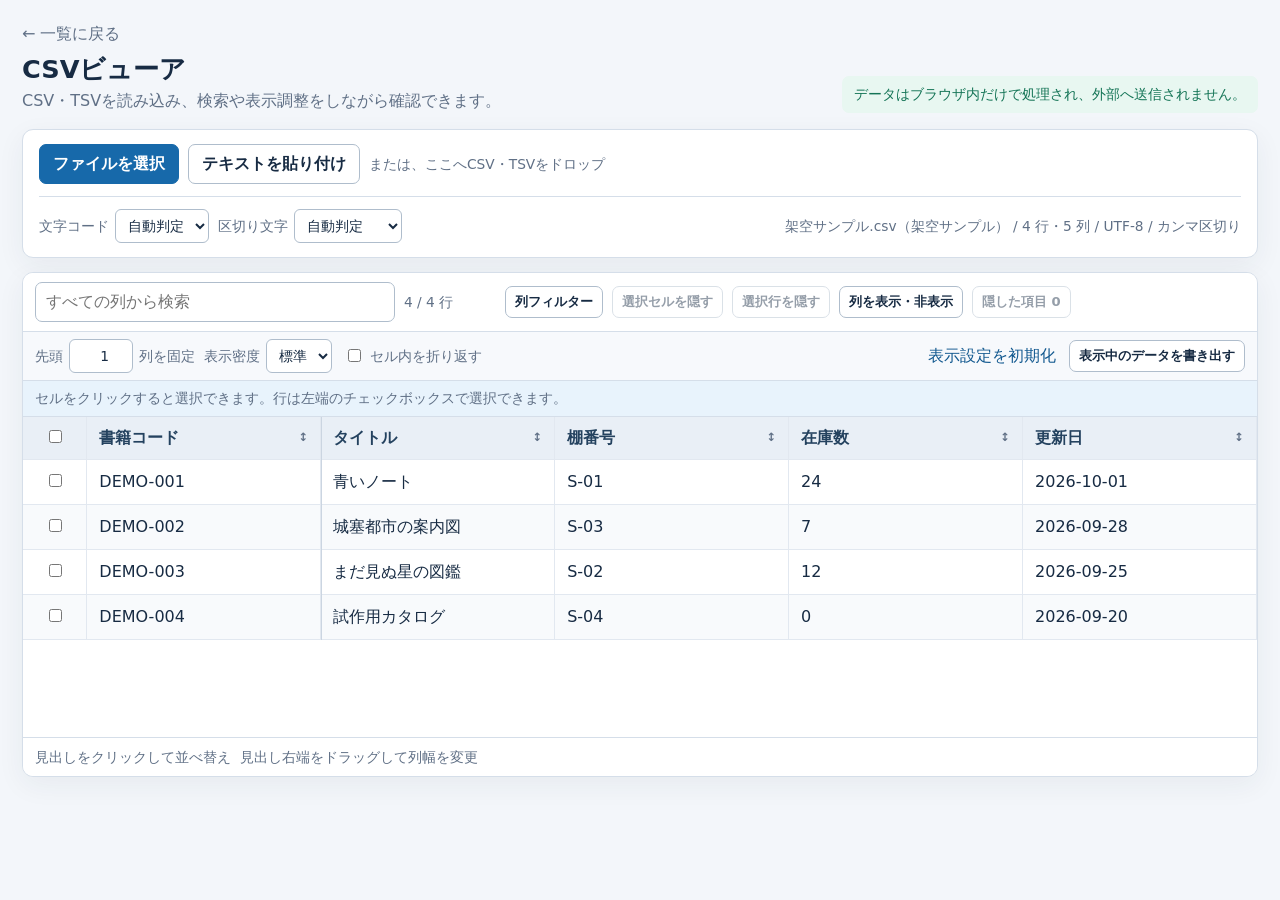
==== csv-viewer.html @ f773f1e9 "add csv viewer" ====
<!doctype html>
<html lang="ja">
<head>
  <meta charset="utf-8" />
  <meta name="viewport" content="width=device-width, initial-scale=1" />
  <meta http-equiv="Content-Security-Policy" content="default-src 'self'; script-src 'self'; style-src 'self'; img-src 'self' data:; object-src 'none'; base-uri 'none'; form-action 'self'" />
  <title>CSVビューア</title>
  <link rel="stylesheet" href="css/csv-viewer.css" />
</head>
<body>
  <main class="page">
    <header class="page-header">
      <div>
        <a class="back-link" href="index.html">← 一覧に戻る</a>
        <h1>CSVビューア</h1>
        <p>CSV・TSVを読み込み、検索や表示調整をしながら確認できます。</p>
      </div>
      <p class="privacy-note">データはブラウザ内だけで処理され、外部へ送信されません。</p>
    </header>

    <section id="drop-zone" class="source-panel" aria-label="データの読み込み">
      <div class="source-actions">
        <button id="open-file-button" class="button button-primary" type="button">ファイルを選択</button>
        <input id="file-input" type="file" accept=".csv,.tsv,text/csv,text/tab-separated-values,text/plain" hidden />
        <button id="open-paste-button" class="button" type="button">テキストを貼り付け</button>
        <span class="drop-hint">または、ここへCSV・TSVをドロップ</span>
      </div>

      <div class="source-options">
        <label>
          文字コード
          <select id="encoding-select">
            <option value="auto">自動判定</option>
            <option value="utf-8">UTF-8</option>
            <option value="shift_jis">Shift_JIS</option>
          </select>
        </label>
        <label>
          区切り文字
          <select id="delimiter-select">
            <option value="auto">自動判定</option>
            <option value=",">カンマ</option>
            <option value="tab">タブ</option>
            <option value=";">セミコロン</option>
          </select>
        </label>
        <span id="source-summary" class="source-summary" aria-live="polite"></span>
      </div>
    </section>

    <section id="issue-panel" class="issue-panel" aria-live="polite" hidden>
      <div>
        <h2 id="issue-title"></h2>
        <p id="issue-summary"></p>
        <ol id="issue-list"></ol>
      </div>
      <button id="close-issue-button" class="icon-button" type="button" aria-label="メッセージを閉じる">×</button>
    </section>

    <section id="viewer" class="viewer" aria-label="CSVデータ" hidden>
      <div class="viewer-toolbar">
        <label class="search-box">
          <span class="visually-hidden">すべての列を検索</span>
          <input id="global-search" type="search" placeholder="すべての列から検索" autocomplete="off" />
        </label>
        <span id="row-count" class="row-count" aria-live="polite"></span>
        <button id="toggle-filters-button" class="button button-small" type="button" aria-pressed="false">列フィルター</button>
        <button id="hide-cell-button" class="button button-small" type="button" disabled>選択セルを隠す</button>
        <button id="hide-rows-button" class="button button-small" type="button" disabled>選択行を隠す</button>
        <button id="open-columns-button" class="button button-small" type="button" aria-haspopup="dialog">列を表示・非表示</button>
        <button id="open-hidden-button" class="button button-small" type="button" disabled>隠した項目 <span id="hidden-count">0</span></button>
      </div>

      <div class="display-toolbar">
        <label>
          先頭
          <input id="freeze-count" type="number" min="0" value="1" inputmode="numeric" />
          列を固定
        </label>
        <label>
          表示密度
          <select id="density-select">
            <option value="compact">狭い</option>
            <option value="normal" selected>標準</option>
            <option value="comfortable">広い</option>
          </select>
        </label>
        <label class="check-label"><input id="wrap-toggle" type="checkbox" /> セル内を折り返す</label>
        <span class="toolbar-spacer"></span>
        <button id="reset-view-button" class="link-button" type="button">表示設定を初期化</button>
        <button id="export-button" class="button button-small" type="button">表示中のデータを書き出す</button>
      </div>

      <p id="selection-status" class="selection-status" aria-live="polite">セルをクリックすると選択できます。</p>

      <div id="table-region" class="table-region" role="region" aria-label="CSVテーブル" tabindex="0">
        <table id="data-table">
          <colgroup id="table-columns"></colgroup>
          <thead id="table-head"></thead>
          <tbody id="table-body"></tbody>
        </table>
        <div id="empty-result" class="empty-result" hidden>条件に一致する行はありません。</div>
      </div>

      <div class="viewer-footer">
        <span>見出しをクリックして並べ替え</span>
        <span>見出し右端をドラッグして列幅を変更</span>
        <span class="toolbar-spacer"></span>
        <button id="render-more-button" class="button button-small" type="button" hidden>さらに表示</button>
      </div>
    </section>
  </main>

  <dialog id="paste-dialog">
    <form method="dialog" class="dialog-card">
      <div class="dialog-header">
        <div>
          <h2>CSV・TSVを貼り付け</h2>
          <p>値はHTMLとして解釈せず、そのまま文字列として表示します。</p>
        </div>
        <button class="icon-button" value="cancel" aria-label="閉じる">×</button>
      </div>
      <label for="paste-input">テキスト</label>
      <textarea id="paste-input" rows="12" spellcheck="false" placeholder="商品コード,商品名,数量&#10;DEMO-001,架空の商品,10"></textarea>
      <div class="dialog-actions">
        <button class="button" value="cancel">キャンセル</button>
        <button id="load-paste-button" class="button button-primary" type="button">読み込む</button>
      </div>
    </form>
  </dialog>

  <dialog id="columns-dialog">
    <form method="dialog" class="dialog-card dialog-card-wide">
      <div class="dialog-header">
        <div>
          <h2>列を表示・非表示</h2>
          <p>表示する列にチェックを付け、隠す列はチェックを外します。</p>
        </div>
        <button class="icon-button" value="cancel" aria-label="閉じる">×</button>
      </div>
      <div class="column-dialog-toolbar">
        <label class="search-box"><span class="visually-hidden">列名を検索</span><input id="column-search" type="search" placeholder="列名を検索" /></label>
        <button id="show-all-columns-button" class="link-button" type="button">すべて表示</button>
        <button id="hide-all-columns-button" class="link-button" type="button">すべて隠す</button>
      </div>
      <div id="column-list" class="column-list"></div>
      <div class="dialog-actions">
        <button class="button button-primary" value="ok">完了</button>
      </div>
    </form>
  </dialog>

  <dialog id="hidden-dialog">
    <form method="dialog" class="dialog-card dialog-card-wide">
      <div class="dialog-header">
        <div>
          <h2>隠した項目</h2>
          <p>行またはセルを個別に表示へ戻せます。</p>
        </div>
        <button class="icon-button" value="cancel" aria-label="閉じる">×</button>
      </div>
      <div id="hidden-list" class="hidden-list"></div>
      <div class="dialog-actions split-actions">
        <button id="restore-all-button" class="link-button" type="button">すべて表示へ戻す</button>
        <button class="button button-primary" value="ok">完了</button>
      </div>
    </form>
  </dialog>

  <dialog id="export-dialog">
    <form method="dialog" class="dialog-card">
      <div class="dialog-header">
        <div>
          <h2>CSVを書き出す</h2>
          <p id="export-summary"></p>
        </div>
        <button class="icon-button" value="cancel" aria-label="閉じる">×</button>
      </div>
      <label class="export-option">
        <input id="export-safe-toggle" type="checkbox" checked />
        <span>
          <strong>数式として実行される値を文字列にする（推奨）</strong>
          <small>「=」「+」「-」「@」で始まる値へ、出力時だけ「'」を追加します。読み込んだデータは変更しません。</small>
        </span>
      </label>
      <div class="dialog-actions">
        <button class="button" value="cancel">キャンセル</button>
        <button id="confirm-export-button" class="button button-primary" type="button">CSVを書き出す</button>
      </div>
    </form>
  </dialog>

  <script src="js/csv-viewer.js"></script>
</body>
</html>
---- css/csv-viewer.css ----
:root {
  color-scheme: light;
  --bg: #f3f6fa;
  --surface: #ffffff;
  --surface-subtle: #f7f9fc;
  --border: #d5dee9;
  --border-strong: #afbdcc;
  --text: #172b43;
  --muted: #607086;
  --accent: #1769aa;
  --accent-strong: #11588f;
  --accent-soft: #e8f3fc;
  --danger: #a62b35;
  --danger-soft: #fff0f1;
  --warning: #7a5500;
  --warning-soft: #fff7dd;
  --success: #147456;
  --success-soft: #e8f7f1;
  --row-padding: 10px;
}

* {
  box-sizing: border-box;
}

body {
  margin: 0;
  min-width: 320px;
  font-family: system-ui, -apple-system, "Segoe UI", "Noto Sans JP", Meiryo, sans-serif;
  color: var(--text);
  background: var(--bg);
  line-height: 1.5;
}

button,
input,
select,
textarea {
  font: inherit;
}

button,
select,
input[type="checkbox"] {
  cursor: pointer;
}

button:disabled {
  cursor: not-allowed;
}

.page {
  width: 100%;
  max-width: 1680px;
  margin: 0 auto;
  padding: 22px;
}

.page-header {
  display: flex;
  align-items: flex-end;
  justify-content: space-between;
  gap: 24px;
  margin-bottom: 16px;
}

.back-link {
  display: inline-block;
  margin-bottom: 8px;
  color: var(--muted);
  text-decoration: none;
}

.back-link:hover,
.link-button:hover {
  text-decoration: underline;
}

h1,
h2,
p {
  margin-top: 0;
}

h1 {
  margin-bottom: 3px;
  font-size: clamp(1.55rem, 2vw, 2rem);
  line-height: 1.25;
}

h2 {
  margin-bottom: 5px;
  font-size: 1.05rem;
}

.page-header p,
.dialog-header p {
  margin-bottom: 0;
  color: var(--muted);
}

.privacy-note {
  max-width: 440px;
  padding: 8px 12px;
  border-radius: 7px;
  color: var(--success) !important;
  background: var(--success-soft);
  font-size: .88rem;
}

.source-panel,
.viewer,
.issue-panel {
  border: 1px solid var(--border);
  border-radius: 11px;
  background: var(--surface);
  box-shadow: 0 8px 28px rgba(26, 48, 74, .06);
}

.source-panel {
  padding: 14px 16px;
}

.source-panel.is-dragging {
  border-color: var(--accent);
  background: var(--accent-soft);
  box-shadow: 0 0 0 3px rgba(23, 105, 170, .14);
}

.source-actions,
.source-options,
.viewer-toolbar,
.display-toolbar,
.viewer-footer,
.dialog-actions,
.column-dialog-toolbar {
  display: flex;
  align-items: center;
  gap: 9px;
  flex-wrap: wrap;
}

.source-options {
  margin-top: 12px;
  padding-top: 12px;
  border-top: 1px solid var(--border);
}

.source-options label,
.display-toolbar label {
  display: inline-flex;
  align-items: center;
  gap: 6px;
  color: var(--muted);
  font-size: .86rem;
}

.source-options select,
.display-toolbar select,
.display-toolbar input[type="number"] {
  min-height: 34px;
  border: 1px solid var(--border-strong);
  border-radius: 6px;
  padding: 5px 8px;
  color: var(--text);
  background: var(--surface);
}

.display-toolbar input[type="number"] {
  width: 64px;
  text-align: right;
}

.drop-hint,
.source-summary,
.row-count,
.selection-status,
.viewer-footer {
  color: var(--muted);
  font-size: .86rem;
}

.source-summary {
  margin-left: auto;
  text-align: right;
}

.button,
.icon-button,
.link-button {
  appearance: none;
  border: 0;
}

.button {
  min-height: 38px;
  padding: 7px 13px;
  border: 1px solid var(--border-strong);
  border-radius: 7px;
  color: var(--text);
  background: var(--surface);
  font-weight: 600;
}

.button:hover:not(:disabled) {
  background: var(--surface-subtle);
  border-color: #8295a9;
}

.button:focus-visible,
.icon-button:focus-visible,
.link-button:focus-visible,
input:focus-visible,
select:focus-visible,
textarea:focus-visible,
td[data-cell]:focus-visible,
.sort-button:focus-visible {
  outline: 3px solid rgba(23, 105, 170, .28);
  outline-offset: 1px;
}

.button-primary {
  color: #ffffff;
  border-color: var(--accent);
  background: var(--accent);
}

.button-primary:hover:not(:disabled) {
  color: #ffffff;
  border-color: var(--accent-strong);
  background: var(--accent-strong);
}

.button-small {
  min-height: 32px;
  padding: 5px 9px;
  font-size: .82rem;
}

.button:disabled {
  opacity: .45;
}

.icon-button {
  width: 34px;
  height: 34px;
  border-radius: 6px;
  color: var(--muted);
  background: transparent;
  font-size: 1.35rem;
  line-height: 1;
}

.icon-button:hover {
  background: var(--surface-subtle);
}

.link-button {
  padding: 4px;
  color: var(--accent-strong);
  background: transparent;
}

.issue-panel {
  display: flex;
  align-items: flex-start;
  justify-content: space-between;
  gap: 16px;
  margin-top: 14px;
  padding: 14px 16px;
}

.issue-panel[hidden] {
  display: none;
}

.issue-panel.is-error {
  color: var(--danger);
  border-color: #e6b4b8;
  background: var(--danger-soft);
}

.issue-panel.is-warning {
  color: var(--warning);
  border-color: #e4ce8c;
  background: var(--warning-soft);
}

.issue-panel p {
  margin-bottom: 5px;
}

.issue-panel ol {
  margin: 6px 0 0;
  padding-left: 1.5rem;
}

.viewer {
  margin-top: 14px;
  overflow: hidden;
}

.viewer-toolbar,
.display-toolbar,
.viewer-footer {
  min-height: 51px;
  padding: 9px 12px;
  border-bottom: 1px solid var(--border);
  background: var(--surface);
}

.display-toolbar {
  min-height: 44px;
  padding-block: 7px;
  background: var(--surface-subtle);
}

.viewer-footer {
  min-height: 39px;
  border-top: 1px solid var(--border);
  border-bottom: 0;
}

.search-box {
  display: inline-flex;
  min-width: min(360px, 100%);
}

.search-box input {
  width: 100%;
  min-height: 36px;
  border: 1px solid var(--border-strong);
  border-radius: 7px;
  padding: 7px 10px;
  color: var(--text);
  background: var(--surface);
}

.row-count {
  min-width: 92px;
  font-variant-numeric: tabular-nums;
}

.toolbar-spacer {
  flex: 1;
}

.selection-status {
  min-height: 33px;
  margin: 0;
  padding: 7px 12px;
  border-bottom: 1px solid var(--border);
  background: var(--accent-soft);
}

.table-region {
  position: relative;
  min-height: 320px;
  max-height: calc(100vh - 350px);
  overflow: auto;
  background: var(--surface);
  overscroll-behavior: contain;
}

table {
  width: max-content;
  min-width: 100%;
  border-collapse: separate;
  border-spacing: 0;
  table-layout: fixed;
  font-variant-numeric: tabular-nums;
}

th,
td {
  min-width: 0;
  padding: var(--row-padding) 12px;
  border-right: 1px solid #e2e8f0;
  border-bottom: 1px solid #e2e8f0;
  text-align: left;
  overflow: hidden;
  text-overflow: ellipsis;
  white-space: nowrap;
  background: var(--surface);
}

body.wrap-cells tbody td {
  overflow-wrap: anywhere;
  white-space: normal;
}

thead th {
  position: sticky;
  top: 0;
  z-index: 4;
  padding: 0;
  color: #24425f;
  background: #e9eff6;
  font-weight: 600;
}

thead tr.filter-row th {
  top: 42px;
  padding: 6px;
  background: #f3f6fa;
}

.filter-row input {
  width: 100%;
  min-height: 30px;
  border: 1px solid var(--border-strong);
  border-radius: 5px;
  padding: 4px 6px;
  color: var(--text);
  background: var(--surface);
  font-size: .78rem;
  font-weight: 400;
}

.sort-button {
  width: 100%;
  min-height: 42px;
  display: flex;
  align-items: center;
  justify-content: space-between;
  gap: 8px;
  padding: 8px 12px;
  border: 0;
  color: inherit;
  background: transparent;
  font-weight: inherit;
  text-align: left;
}

.sort-indicator {
  flex: 0 0 auto;
  color: var(--muted);
  font-size: .72rem;
}

.resize-handle {
  position: absolute;
  top: 0;
  right: -4px;
  z-index: 7;
  width: 9px;
  height: 100%;
  cursor: col-resize;
  touch-action: none;
}

.resize-handle:hover,
.resize-handle.is-resizing {
  border-right: 2px solid var(--accent);
}

tbody tr:nth-child(even) td {
  background: #f8fafc;
}

tbody tr:hover td {
  background: #eef6fd;
}

.selection-column {
  width: 44px;
  min-width: 44px;
  padding-inline: 8px;
  text-align: center;
}

td[data-cell] {
  outline: none;
}

td[data-cell].is-selected {
  position: relative;
  box-shadow: inset 0 0 0 2px var(--accent);
  background: var(--accent-soft) !important;
}

td[data-cell].is-hidden-cell {
  color: transparent;
  background-image: repeating-linear-gradient(135deg, transparent 0 6px, rgba(96, 112, 134, .14) 6px 8px);
}

.sticky-column {
  position: sticky !important;
  z-index: 3;
  box-shadow: 1px 0 0 #cbd5e1;
}

thead .sticky-column {
  z-index: 6;
}

thead tr.filter-row .sticky-column {
  z-index: 5;
}

.empty-result {
  position: sticky;
  left: 0;
  padding: 52px 20px;
  color: var(--muted);
  text-align: center;
}

dialog {
  width: min(680px, calc(100vw - 30px));
  max-width: calc(100vw - 30px);
  max-height: calc(100dvh - 30px);
  padding: 0;
  border: 0;
  border-radius: 12px;
  color: var(--text);
  background: var(--surface);
  box-shadow: 0 24px 80px rgba(14, 31, 49, .28);
  overflow: hidden;
}

#columns-dialog,
#hidden-dialog {
  width: min(900px, calc(100vw - 30px));
}

dialog::backdrop {
  background: rgba(23, 43, 67, .46);
}

.dialog-card {
  display: flex;
  width: 100%;
  max-width: 100%;
  max-height: calc(100dvh - 30px);
  flex-direction: column;
  padding: 18px;
  overflow: hidden;
}

.dialog-card-wide {
  width: 100%;
  min-height: min(620px, calc(100dvh - 30px));
}

.dialog-header {
  display: flex;
  align-items: flex-start;
  justify-content: space-between;
  gap: 16px;
  margin-bottom: 16px;
}

.dialog-card > label {
  display: block;
  margin-bottom: 6px;
  font-weight: 600;
}

textarea {
  width: 100%;
  min-height: 220px;
  resize: vertical;
  border: 1px solid var(--border-strong);
  border-radius: 8px;
  padding: 10px 12px;
  color: var(--text);
  background: var(--surface);
  font-family: ui-monospace, "Cascadia Mono", Consolas, monospace;
  line-height: 1.5;
}

.dialog-actions {
  flex: 0 0 auto;
  justify-content: flex-end;
  margin-top: 16px;
}

.split-actions {
  justify-content: space-between;
}

.column-dialog-toolbar {
  margin-bottom: 12px;
}

.column-list,
.hidden-list {
  min-height: 240px;
  max-height: min(60dvh, 560px);
  flex: 1 1 auto;
  overflow-x: hidden;
  overflow-y: auto;
  border: 1px solid var(--border);
  border-radius: 8px;
}

.column-item,
.hidden-item {
  display: flex;
  align-items: center;
  gap: 9px;
  min-height: 43px;
  padding: 8px 11px;
  border-bottom: 1px solid var(--border);
}

.column-item:last-child,
.hidden-item:last-child {
  border-bottom: 0;
}

.column-item span,
.hidden-item span {
  min-width: 0;
  overflow: hidden;
  text-overflow: ellipsis;
  white-space: nowrap;
}

.hidden-item .button {
  margin-left: auto;
}

.check-label {
  min-height: 32px;
  padding-inline: 3px;
}

.dialog-card > label.export-option {
  display: grid;
  grid-template-columns: auto minmax(0, 1fr);
  align-items: flex-start;
  gap: 10px;
  margin-bottom: 0;
  padding: 13px;
  border: 1px solid var(--border);
  border-radius: 8px;
  background: var(--surface-subtle);
  font-weight: 400;
}

.export-option input {
  margin-top: 3px;
}

.export-option span {
  display: flex;
  flex-direction: column;
  gap: 3px;
}

.export-option small {
  color: var(--muted);
  line-height: 1.45;
}

.export-option strong {
  font-weight: 600;
}

.visually-hidden {
  position: absolute;
  width: 1px;
  height: 1px;
  padding: 0;
  margin: -1px;
  overflow: hidden;
  clip: rect(0, 0, 0, 0);
  white-space: nowrap;
  border: 0;
}

@media (max-width: 900px) {
  .page {
    padding: 14px;
  }

  .page-header {
    align-items: flex-start;
    flex-direction: column;
    gap: 10px;
  }

  .privacy-note {
    max-width: none;
  }

  .source-summary {
    width: 100%;
    margin-left: 0;
    text-align: left;
  }

  .search-box {
    min-width: 100%;
  }

  .table-region {
    max-height: calc(100vh - 430px);
  }
}

@media (max-width: 600px) {
  .drop-hint {
    width: 100%;
  }

  .source-options label {
    width: 100%;
    justify-content: space-between;
  }

  .source-options select {
    width: 55%;
  }

  .display-toolbar label:not(.check-label) {
    width: 100%;
  }

  .viewer-footer > span {
    display: none;
  }

  .dialog-card {
    padding: 14px;
  }
}

@media (max-height: 520px) {
  .dialog-header {
    margin-bottom: 10px;
  }

  .column-list,
  .hidden-list {
    min-height: 120px;
  }

  .dialog-actions {
    margin-top: 10px;
  }
}

@media print {
  body {
    background: #ffffff;
  }

  .page {
    max-width: none;
    padding: 0;
  }

  .page-header,
  .source-panel,
  .issue-panel,
  .viewer-toolbar,
  .display-toolbar,
  .selection-status,
  .viewer-footer {
    display: none !important;
  }

  .viewer {
    border: 0;
    box-shadow: none;
  }

  .table-region {
    max-height: none;
    overflow: visible;
  }

  thead th,
  .sticky-column {
    position: static !important;
  }

  th,
  td {
    padding: 4px 6px;
    font-size: 9px;
  }
}
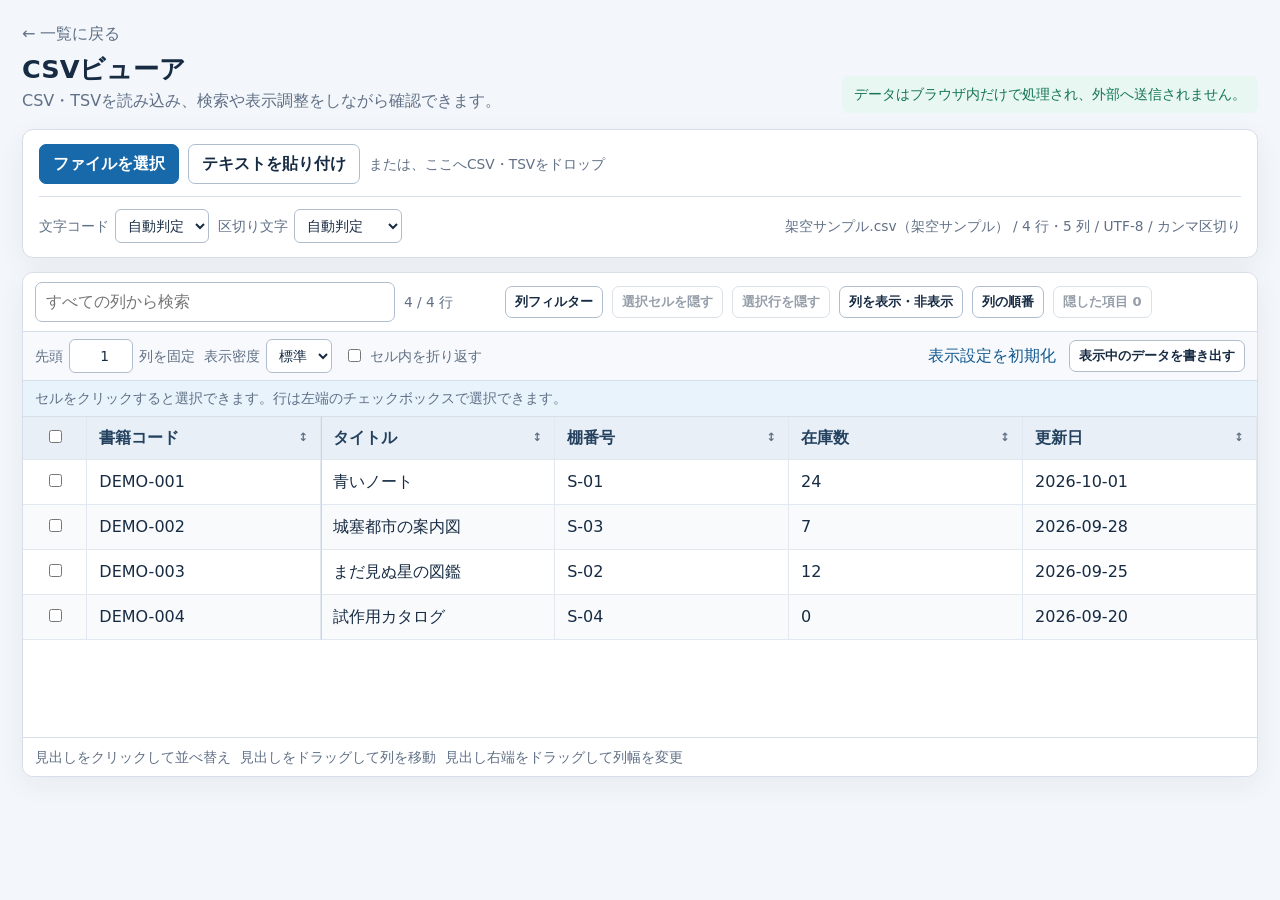
==== commit 88ba15ec: "add csv viewer column reordering" ====
--- a/csv-viewer.html
+++ b/csv-viewer.html
@@ -68,6 +68,7 @@
         <button id="hide-cell-button" class="button button-small" type="button" disabled>選択セルを隠す</button>
         <button id="hide-rows-button" class="button button-small" type="button" disabled>選択行を隠す</button>
         <button id="open-columns-button" class="button button-small" type="button" aria-haspopup="dialog">列を表示・非表示</button>
+        <button id="open-column-order-button" class="button button-small" type="button" aria-haspopup="dialog">列の順番</button>
         <button id="open-hidden-button" class="button button-small" type="button" disabled>隠した項目 <span id="hidden-count">0</span></button>
       </div>
 
@@ -104,6 +105,7 @@
 
       <div class="viewer-footer">
         <span>見出しをクリックして並べ替え</span>
+        <span>見出しをドラッグして列を移動</span>
         <span>見出し右端をドラッグして列幅を変更</span>
         <span class="toolbar-spacer"></span>
         <button id="render-more-button" class="button button-small" type="button" hidden>さらに表示</button>
@@ -145,6 +147,24 @@
       </div>
       <div id="column-list" class="column-list"></div>
       <div class="dialog-actions">
+        <button class="button button-primary" value="ok">完了</button>
+      </div>
+    </form>
+  </dialog>
+
+  <dialog id="column-order-dialog" aria-labelledby="column-order-title">
+    <form method="dialog" class="dialog-card dialog-card-wide">
+      <div class="dialog-header">
+        <div>
+          <h2 id="column-order-title">列の順番</h2>
+          <p>▲・▼で列を移動します。変更はすぐにテーブルとCSV出力へ反映されます。</p>
+        </div>
+        <button class="icon-button" value="ok" aria-label="閉じる">×</button>
+      </div>
+      <p id="column-order-status" class="column-order-status" role="status"></p>
+      <ol id="column-order-list" class="column-order-list"></ol>
+      <div class="dialog-actions split-actions">
+        <button id="reset-column-order-button" class="link-button" type="button">元の列順に戻す</button>
         <button class="button button-primary" value="ok">完了</button>
       </div>
     </form>
--- a/css/csv-viewer.css
+++ b/css/csv-viewer.css
@@ -438,6 +438,29 @@
   font-size: .72rem;
 }
 
+thead th[draggable="true"] {
+  cursor: grab;
+}
+
+thead th.is-dragging-column {
+  opacity: .5;
+}
+
+thead th.drop-before::after,
+thead th.drop-after::after {
+  position: absolute;
+  inset: 0;
+  z-index: 8;
+  border-left: 3px solid var(--accent);
+  content: "";
+  pointer-events: none;
+}
+
+thead th.drop-after::after {
+  border-left: 0;
+  border-right: 3px solid var(--accent);
+}
+
 .resize-handle {
   position: absolute;
   top: 0;
@@ -520,6 +543,7 @@
 }
 
 #columns-dialog,
+#column-order-dialog,
 #hidden-dialog {
   width: min(900px, calc(100vw - 30px));
 }
@@ -585,6 +609,7 @@
 }
 
 .column-list,
+.column-order-list,
 .hidden-list {
   min-height: 240px;
   max-height: min(60dvh, 560px);
@@ -593,6 +618,51 @@
   overflow-y: auto;
   border: 1px solid var(--border);
   border-radius: 8px;
+}
+
+.column-order-list {
+  margin: 0;
+  padding: 0;
+  list-style: none;
+}
+
+.column-order-item {
+  display: grid;
+  grid-template-columns: 2.5rem minmax(0, 1fr) auto;
+  align-items: center;
+  gap: 10px;
+  padding: 8px 11px;
+  border-bottom: 1px solid var(--border);
+}
+
+.column-order-item:last-child {
+  border-bottom: 0;
+}
+
+.column-order-position,
+.column-order-status {
+  color: var(--muted);
+  font-size: .86rem;
+}
+
+.column-order-position {
+  font-variant-numeric: tabular-nums;
+}
+
+.column-order-name {
+  min-width: 0;
+  overflow-wrap: anywhere;
+  white-space: pre-wrap;
+}
+
+.column-order-actions {
+  display: flex;
+  gap: 6px;
+}
+
+.column-order-actions .button {
+  min-width: 36px;
+  min-height: 36px;
 }
 
 .column-item,
@@ -734,6 +804,7 @@
   }
 
   .column-list,
+  .column-order-list,
   .hidden-list {
     min-height: 120px;
   }
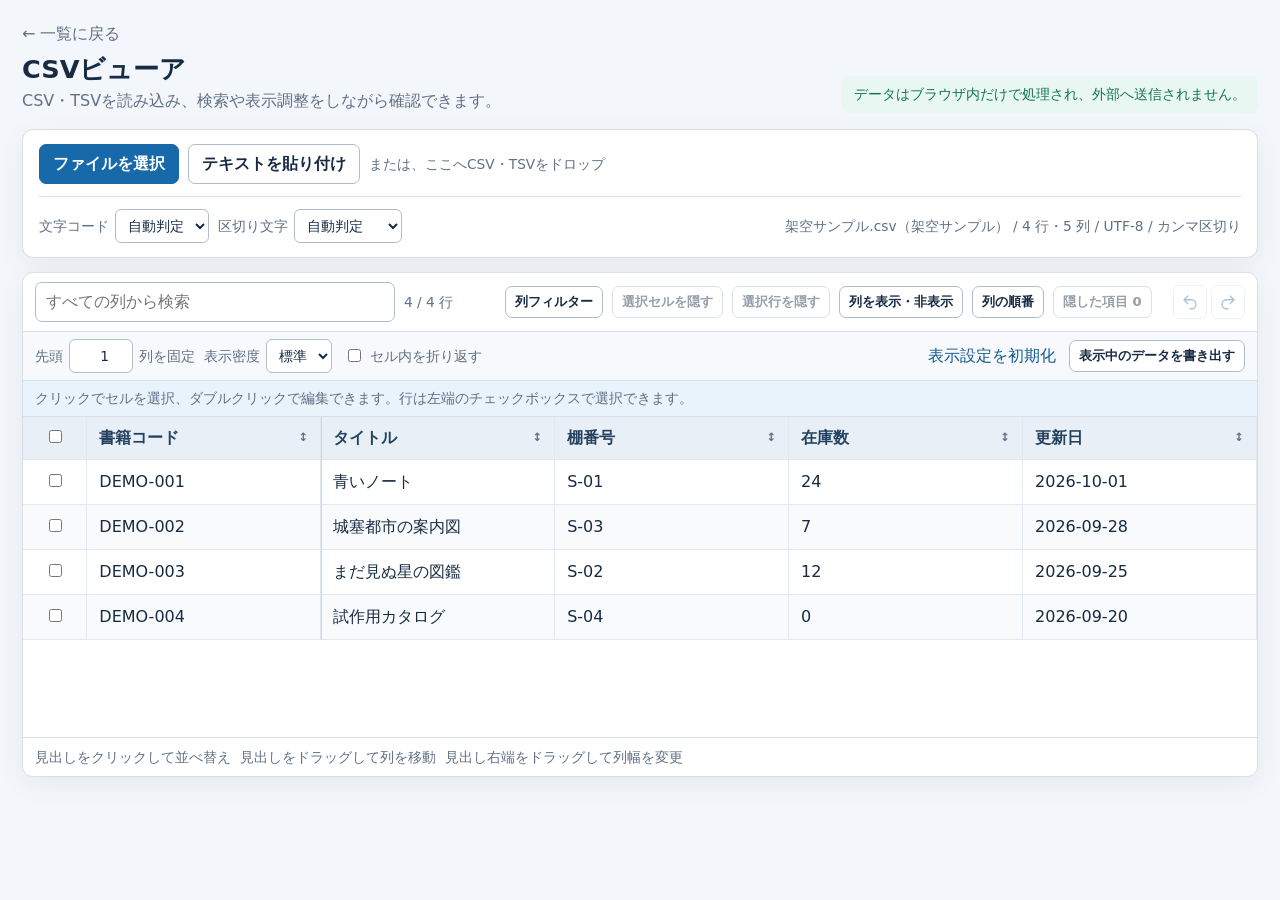
==== commit 9cdf00f4: "add inline cell editing with undo and redo" ====
--- a/csv-viewer.html
+++ b/csv-viewer.html
@@ -70,6 +70,14 @@
         <button id="open-columns-button" class="button button-small" type="button" aria-haspopup="dialog">列を表示・非表示</button>
         <button id="open-column-order-button" class="button button-small" type="button" aria-haspopup="dialog">列の順番</button>
         <button id="open-hidden-button" class="button button-small" type="button" disabled>隠した項目 <span id="hidden-count">0</span></button>
+        <div class="history-actions" role="group" aria-label="セルの編集履歴">
+          <button id="undo-button" class="icon-button history-button" type="button" disabled title="元に戻す（Ctrl+Z）" aria-label="元に戻す（Ctrl+Z）" aria-keyshortcuts="Control+Z">
+            <svg viewBox="0 0 24 24" fill="none" stroke="currentColor" stroke-width="1.8" stroke-linecap="round" stroke-linejoin="round" aria-hidden="true" focusable="false"><path d="m9 14-5-5 5-5M4 9h10a6 6 0 0 1 0 12h-2" /></svg>
+          </button>
+          <button id="redo-button" class="icon-button history-button" type="button" disabled title="やり直す（Ctrl+Y／Ctrl+Shift+Z）" aria-label="やり直す（Ctrl+Y／Ctrl+Shift+Z）" aria-keyshortcuts="Control+Y Control+Shift+Z">
+            <svg viewBox="0 0 24 24" fill="none" stroke="currentColor" stroke-width="1.8" stroke-linecap="round" stroke-linejoin="round" aria-hidden="true" focusable="false"><path d="m15 14 5-5-5-5M20 9H10a6 6 0 0 0 0 12h2" /></svg>
+          </button>
+        </div>
       </div>
 
       <div class="display-toolbar">
@@ -92,7 +100,7 @@
         <button id="export-button" class="button button-small" type="button">表示中のデータを書き出す</button>
       </div>
 
-      <p id="selection-status" class="selection-status" aria-live="polite">セルをクリックすると選択できます。</p>
+      <p id="selection-status" class="selection-status" aria-live="polite">クリックでセルを選択、ダブルクリックで編集できます。</p>
 
       <div id="table-region" class="table-region" role="region" aria-label="CSVテーブル" tabindex="0">
         <table id="data-table">
--- a/css/csv-viewer.css
+++ b/css/csv-viewer.css
@@ -255,6 +255,31 @@
   background: var(--surface-subtle);
 }
 
+.history-actions {
+  display: flex;
+  gap: 4px;
+  margin-left: auto;
+}
+
+.history-button {
+  display: inline-grid;
+  flex: 0 0 auto;
+  place-items: center;
+  padding: 7px;
+  border: 1px solid var(--border);
+  color: var(--accent-strong);
+}
+
+.history-button svg {
+  width: 18px;
+  height: 18px;
+}
+
+.history-button:disabled {
+  opacity: .35;
+  background: transparent;
+}
+
 .link-button {
   padding: 4px;
   color: var(--accent-strong);
@@ -505,6 +530,16 @@
 td[data-cell].is-hidden-cell {
   color: transparent;
   background-image: repeating-linear-gradient(135deg, transparent 0 6px, rgba(96, 112, 134, .14) 6px 8px);
+}
+
+td[data-cell].is-editing {
+  box-shadow: inset 0 0 0 2px var(--accent);
+  background: var(--surface) !important;
+  caret-color: var(--text);
+  cursor: text;
+  overflow-wrap: anywhere;
+  white-space: pre-wrap;
+  user-select: text;
 }
 
 .sticky-column {
